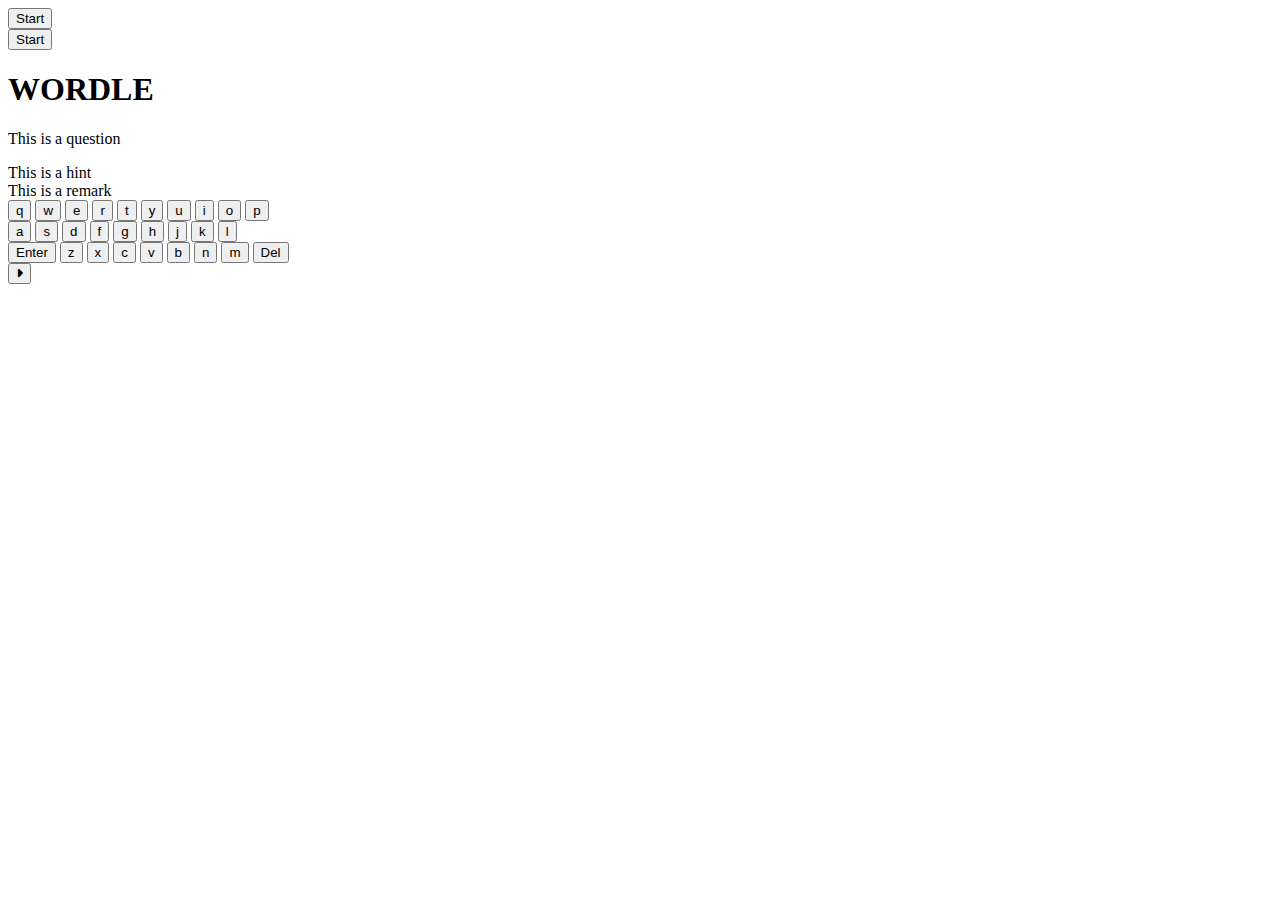
==== index.html @ 79af48f8 "Add files via upload" ====
<!DOCTYPE html>
<html lang="en">
  <head>
    <meta charset="UTF-8" />
    <meta http-equiv="X-UA-Compatible" content="IE=edge" />
    <meta name="viewport" content="width=device-width, initial-scale=1.0" />
    <title>Wordle Clone!</title>

    <!-- Bootstrap css -->
    <link href="https://cdn.jsdelivr.net/npm/bootstrap@5.1.3/dist/css/bootstrap.min.css" rel="stylesheet" integrity="sha384-1BmE4kWBq78iYhFldvKuhfTAU6auU8tT94WrHftjDbrCEXSU1oBoqyl2QvZ6jIW3" crossorigin="anonymous">

    <!-- Animation library -->
    <link
      rel="stylesheet"
      href="https://cdnjs.cloudflare.com/ajax/libs/animate.css/4.1.1/animate.min.css"
    />

    <!-- Font Awesome -->
    <link rel="stylesheet" href="https://cdnjs.cloudflare.com/ajax/libs/font-awesome/6.0.0/css/all.min.css" integrity="sha512-9usAa10IRO0HhonpyAIVpjrylPvoDwiPUiKdWk5t3PyolY1cOd4DSE0Ga+ri4AuTroPR5aQvXU9xC6qOPnzFeg==" crossorigin="anonymous" referrerpolicy="no-referrer" />

    <!-- My CSS -->
    <link rel="stylesheet" href="css/styles.css" />

    <!-- My Javascript -->
    <script src="js/main5.js"></script>

    <!-- Bootstrap Js -->
    <script src="https://cdn.jsdelivr.net/npm/bootstrap@5.1.3/dist/js/bootstrap.bundle.min.js" integrity="sha384-ka7Sk0Gln4gmtz2MlQnikT1wXgYsOg+OMhuP+IlRH9sENBO0LRn5q+8nbTov4+1p" crossorigin="anonymous"></script>

  </head>
  <body>

  <div class="starting-modal">
    <div class="modal-container">
      <button class="exit btn-danger">Start</button>
    </div>
  </div>

  <div class="ending-modal">
    <div class="modal-container">
      <button class="exit btn-danger">Start</button>
    </div>
  </div>

    <div id="container">
      <div id="game">    
  
        <div class="container" id="mycontainer">
          
          <!-- header -->
          <div class="row">
            <header>
              <h1 class="title">WORDLE</h1>
            </header>
          </div>
  
          <!-- Question -->
          <div class="row" id="question">
            <p >This is a question</p>
          </div>
  
          <!-- Board / Hint / Remarks / Button -->
          <div class="row" id="my-board-container">

            <!-- hint -->
            <div class="col" id="hint">This is a hint</div>

            <!-- board -->
            <div class="col">
              <div id="board-container">
                <div id="board"></div>
              </div>
            </div>
            
            <!-- remark -->
            <div class="col" id="remark">This is a remark</div>

  
          <!-- Keyboard -->
          <div class="row ky" >
            <div id="keyboard-container">
              <div class="keyboard-row">
                <button data-key="q">q</button>
                <button data-key="w">w</button>
                <button data-key="e">e</button>
                <button data-key="r">r</button>
                <button data-key="t">t</button>
                <button data-key="y">y</button>
                <button data-key="u">u</button>
                <button data-key="i">i</button>
                <button data-key="o">o</button>
                <button data-key="p">p</button>
              </div>
              <div class="keyboard-row">
                <div class="spacer-half"></div>
                <button data-key="a">a</button>
                <button data-key="s">s</button>
                <button data-key="d">d</button>
                <button data-key="f">f</button>
                <button data-key="g">g</button>
                <button data-key="h">h</button>
                <button data-key="j">j</button>
                <button data-key="k">k</button>
                <button data-key="l">l</button>
                <div class="spacer-half"></div>
              </div>
              <div class="keyboard-row">
                <button data-key="enter" class="wide-button">Enter</button>
                <button data-key="z">z</button>
                <button data-key="x">x</button>
                <button data-key="c">c</button>
                <button data-key="v">v</button>
                <button data-key="b">b</button>
                <button data-key="n">n</button>
                <button data-key="m">m</button>
                <button data-key="del" class="wide-button">Del</button>
              </div>

              <!-- button -->
          <div class="row" id="nextbtndiv">
            <div id="nextbutton">
              <button id="next"><i class="fa-solid fa-caret-right"></i></button>
            </div>
          </div>

            </div>
        </div>
          </div>

          


        </div>
    </div>
  </div>
  
  </body>
</html>
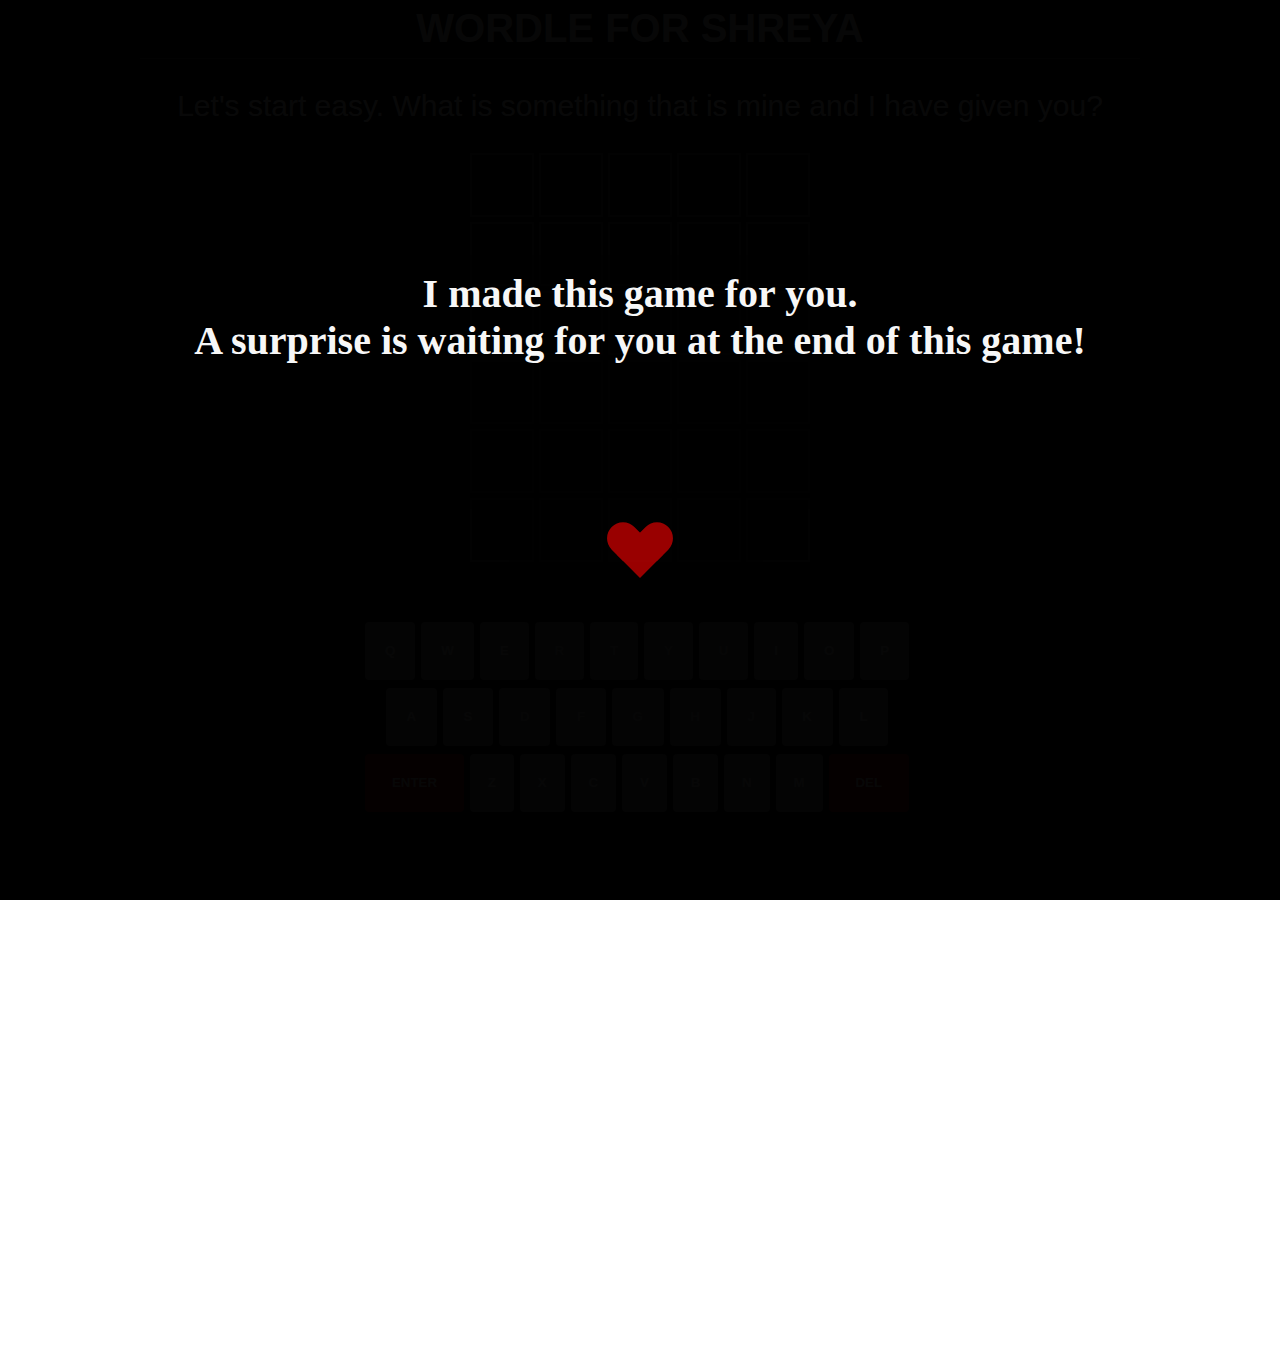
==== commit e1d565d5: "initial" ====
--- a/index.html
+++ b/index.html
@@ -19,10 +19,10 @@
     <link rel="stylesheet" href="https://cdnjs.cloudflare.com/ajax/libs/font-awesome/6.0.0/css/all.min.css" integrity="sha512-9usAa10IRO0HhonpyAIVpjrylPvoDwiPUiKdWk5t3PyolY1cOd4DSE0Ga+ri4AuTroPR5aQvXU9xC6qOPnzFeg==" crossorigin="anonymous" referrerpolicy="no-referrer" />
 
     <!-- My CSS -->
-    <link rel="stylesheet" href="css/styles.css" />
+    <link rel="stylesheet" href="styles.css" />
 
     <!-- My Javascript -->
-    <script src="js/main5.js"></script>
+    <script src="script.js"></script>
 
     <!-- Bootstrap Js -->
     <script src="https://cdn.jsdelivr.net/npm/bootstrap@5.1.3/dist/js/bootstrap.bundle.min.js" integrity="sha384-ka7Sk0Gln4gmtz2MlQnikT1wXgYsOg+OMhuP+IlRH9sENBO0LRn5q+8nbTov4+1p" crossorigin="anonymous"></script>
@@ -31,16 +31,21 @@
   <body>
 
   <div class="starting-modal">
+    <h1 class="start-heading"> I made this game for you.</h1>
+    <h1 class="start-heading"> A surprise is waiting for you at the end of this game!</h1>
     <div class="modal-container">
-      <button class="exit btn-danger">Start</button>
+      <div class="lds-heart" id="heart-animation"><div></div></div>
+      <button class="exit btn-danger">Start the game</button>
     </div>
   </div>
-
+<!-- 
   <div class="ending-modal">
     <div class="modal-container">
-      <button class="exit btn-danger">Start</button>
+      <div class="lds-heart" id="heart-animation"><div></div></div>
+      <button class="exit btn-danger" id="end-display-button"><a href="second.html">Finish</a></button>
     </div>
-  </div>
+  </div> -->
+
 
     <div id="container">
       <div id="game">    
@@ -50,7 +55,7 @@
           <!-- header -->
           <div class="row">
             <header>
-              <h1 class="title">WORDLE</h1>
+              <h1 class="title">WORDLE FOR SHREYA</h1>
             </header>
           </div>
   
@@ -63,7 +68,7 @@
           <div class="row" id="my-board-container">
 
             <!-- hint -->
-            <div class="col" id="hint">This is a hint</div>
+            <div class="col" id="hint"></div>
 
             <!-- board -->
             <div class="col">
@@ -73,7 +78,7 @@
             </div>
             
             <!-- remark -->
-            <div class="col" id="remark">This is a remark</div>
+            <div class="col" id="remark"></div>
 
   
           <!-- Keyboard -->
@@ -119,7 +124,7 @@
               <!-- button -->
           <div class="row" id="nextbtndiv">
             <div id="nextbutton">
-              <button id="next"><i class="fa-solid fa-caret-right"></i></button>
+              <button id="next"><img src="heart.png" height ="100" width="100" /></button>
             </div>
           </div>
 
--- a/styles.css
+++ b/styles.css
@@ -0,0 +1,356 @@
+* {
+  margin: 0;
+  padding: 0;
+}
+
+html,
+body {
+  height: 100vh;
+  font-family: "Lucida Sans", "Lucida Sans Regular", "Lucida Grande",
+    "Lucida Sans Unicode", Geneva, Verdana, sans-serif;
+    overflow: hidden;
+}
+
+#container {
+  display: flex;
+  background-color: black;
+  height: 100%;
+  width: 100%;
+  align-items: center;
+  flex-direction: column;
+}
+
+#game {
+  width: 100%;
+  max-width: 1000px;
+  height: 100%;
+  display: flex;
+  flex-direction: column;
+  position: relative;
+
+}
+
+header {
+  border-bottom: 1px solid rgb(58, 58, 60);
+}
+
+.title {
+  color: gainsboro;
+  font-size: 2.5rem;
+  font-weight: bold;
+  margin: 0.4rem 0 0.4rem 0;
+  text-align: center;
+  font-family: "Lucida Sans", "Lucida Sans Regular", "Lucida Grande",
+    "Lucida Sans Unicode", Geneva, Verdana, sans-serif;
+}
+
+#board-container {
+  display: flex;
+  justify-content: center;
+  align-items: center;
+  flex-grow: 1;
+  overflow: hidden;
+  /* border: 2px solid white; */
+}
+
+#board {
+  display: grid;
+  grid-template-columns: repeat(5, 1fr);
+  grid-gap: 5px;
+  box-sizing: border-box;
+}
+
+.square {
+  border: 2px solid rgb(58, 58, 60);
+  min-width: 60px;
+  min-height: 60px;
+  font-size: 50px;
+  font-weight: bold;
+  color: gainsboro;
+  text-transform: uppercase;
+
+  display: flex;
+  justify-content: center;
+  align-items: center;
+}
+
+#keyboard-container {
+  height: 200px;
+  /* border: 2px solid white; */
+  width: 55%;
+  margin-left: auto;
+  margin-right: auto;
+  margin-top: 60px;
+  margin-bottom: 0px; 
+}
+
+.keyboard-row {
+  display: flex;
+  justify-content: center;
+  width: 100%;
+  margin: 0 auto 8px;
+  touch-action: manipulation;
+}
+
+.keyboard-row button {
+  font-family: inherit;
+  font-weight: bold;
+  border: 0;
+  padding: 0;
+  height: 58px;
+  cursor: pointer;
+  background-color: rgb(129, 131, 132);
+  color: rgb(215, 218, 220);
+  flex-grow: 1;
+  text-transform: uppercase;
+  margin-right: 6px;
+  border-radius: 4px;
+  user-select: none;
+}
+
+.keyboard-row button.wide-button {
+  flex-grow: 1.5;
+  background-color: rgb(158, 0, 0);
+}
+
+.spacer-half {
+  flex-grow: 0.5;
+}
+
+
+#nextbutton{
+  /* display: none; */
+  height: 50px;
+  width: 50px;
+  background-color: aliceblue;
+  z-index: 100;
+  background-color: transparent;
+  margin-left: auto;
+  margin-right: auto;
+  border-radius: 50%;
+  margin-top: 2px;
+  margin-bottom: 2px;
+}
+
+#next{
+  height: 100%;
+  width: 100%;
+  cursor: pointer;
+  background-color: transparent;
+  border: none;
+  border-radius: 50%;
+  margin-top: 2px;
+  margin-bottom: 2px;
+  /* display: none; */
+}
+
+/* #nextbtndiv{
+  display: none;
+} */
+
+#next i{
+  display: flex;
+  align-items: center;
+  justify-content: center;
+  font-size: 24px;
+  color: rgb(158, 0, 0);
+
+}
+
+#mycontainer{
+  height: 100%;
+  width: 100%;
+  /* background-color: blueviolet; */
+  display: flex;
+  flex-direction: column;
+  justify-content: flex-start;
+  align-items: space-between;
+}
+
+#question{
+  color: white;
+  font-size: 30px;
+  margin-bottom: 0px;
+  margin-top: 30px;
+  /* text-align: center; */
+  display: flex;
+  justify-content: center;
+  align-items: center;
+}
+
+#my-board-container{
+  margin-bottom: 0px;
+  margin-top: 30px;
+  text-align: center;
+  height: 100%;
+}
+
+  
+.ky{
+  width: 100%;
+  height: 100%;
+  position: relative;
+}
+
+#hint-remark-container{
+  display: flex;
+  flex-direction: column;
+}
+
+#hint{
+  flex: 1;
+  /* background-color: rgb(149, 149, 233); */
+  color: rgb(137, 214, 199);
+  display: flex;
+  align-items: center;
+  justify-content: center;
+  font-size: 30px;
+}
+
+#remark{
+  flex: 1;
+  /* background-color: rgb(250, 131, 131); */
+  color: rgb(211, 146, 232);
+  display: flex;
+  align-items: center;
+  justify-content: center;
+  font-size: 30px;
+}
+
+.start-heading{
+  /* height: 100%;
+  width: 100%; */
+  top: 30%;
+  position: relative;
+  display: flex;
+  align-items: center;
+  justify-content: center;
+  color: white;
+  font-size: 40px;
+  font-family: 'Times New Roman', Times, serif;
+}
+
+.starting-modal{
+  height: 100%;
+  width: 100%;
+  position: absolute;
+  top: 0;
+  left: 0;
+  z-index: 200;
+  background-color: black;
+  opacity: 0.97;
+  transition: opacity 0.8s ease-in;
+  transition: z-index 0.8s ease-in 1s;
+}
+
+.modal-container{
+  height: 100%;
+  width: 100%;
+  position: relative;
+  display: flex;
+  align-items: center;
+  justify-content: center;
+}
+
+.exit{
+  display: none;
+  position: absolute;
+  left: 50%;
+  transform: translateX(-50%);
+  bottom: 35%;
+  padding: 10px 20px;
+  font-size: 24px;
+}
+
+#end-display-button{
+  display: none;
+  position: absolute;
+  left: 50%;
+  transform: translateX(-50%);
+  bottom: 30%;
+  padding: 10px 20px;
+  font-size: 24px;
+}
+
+
+.ending-modal{
+  height: 100%;
+  width: 100%;
+  position: absolute;
+  top: 0;
+  left: 0;
+  z-index: -1;
+  background-color: black;
+  opacity: 0.9;
+  transition: opacity 0.8s ease-in;
+  transition: z-index 0.8s ease-in 1s;
+
+}
+
+.disablediv{
+  position: absolute;
+  top: 0;
+  left: 0;
+  height: 100%;
+  width: 100%;
+  z-index: 250;
+  background-color: black;
+  opacity: 0.5;
+}
+
+
+
+.lds-heart {
+  display: inline-block;
+  position: relative;
+  width: 80px;
+  height: 80px;
+  transform: rotate(45deg);
+  transform-origin: 40px 40px;
+}
+.lds-heart div {
+  top: 32px;
+  left: 32px;
+  position: absolute;
+  width: 32px;
+  height: 32px;
+  background: rgb(158, 0, 0);
+  animation: lds-heart 1.2s infinite cubic-bezier(0.215, 0.61, 0.355, 1);
+}
+.lds-heart div:after,
+.lds-heart div:before {
+  content: " ";
+  position: absolute;
+  display: block;
+  width: 32px;
+  height: 32px;
+  background: rgb(158, 0, 0);
+}
+.lds-heart div:before {
+  left: -24px;
+  border-radius: 50% 0 0 50%;
+}
+.lds-heart div:after {
+  top: -24px;
+  border-radius: 50% 50% 0 0;
+}
+@keyframes lds-heart {
+  0% {
+    transform: scale(0.95);
+  }
+  5% {
+    transform: scale(1.1);
+  }
+  39% {
+    transform: scale(0.85);
+  }
+  45% {
+    transform: scale(1);
+  }
+  60% {
+    transform: scale(0.95);
+  }
+  100% {
+    transform: scale(0.9);
+  }
+}
